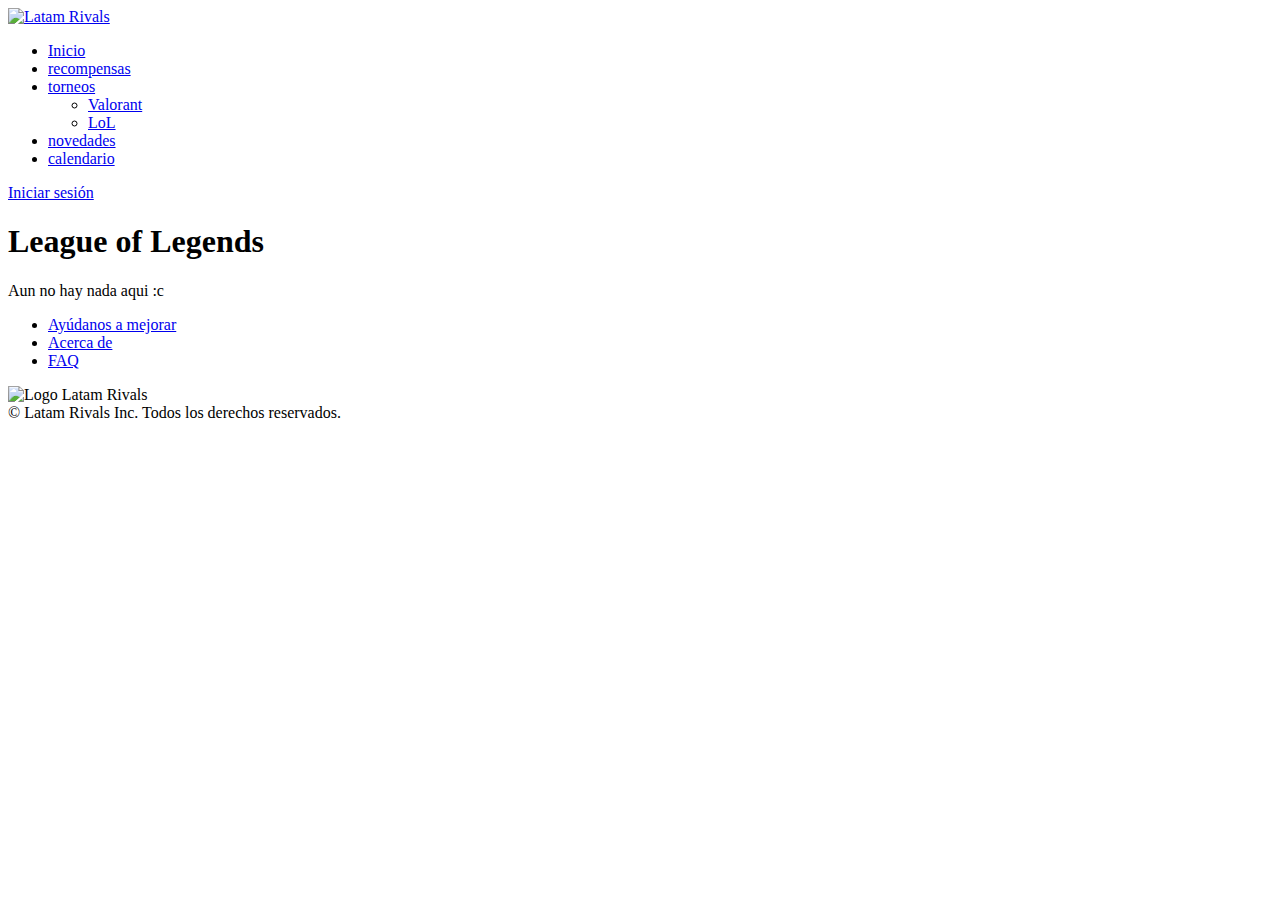
==== html/league.html @ 45c21c9b "Se eliminaron archivos php innecesarios" ====
<!DOCTYPE html>
<html lang="es">
  <head>
    <meta charset="UTF-8"/>
    <meta name="viewport" content="width=device-width, initial-scale=1.0"/>
    <meta http-equiv="X-UA-Compatible" content="IE=edge"/>
    <link rel="stylesheet" href="../scss/styles.css"/>
    <link rel="shortcut icon" href="../assets/images/favicon.ico" type="image/x-icon"/>
    <title>Historial | Latam Rivals</title>
    <script src="https://kit.fontawesome.com/9f65d8e98d.js" crossorigin="anonymous"></script>
  </head>
  <body>
    <header class="header"><a class="header__logo-container" href="#"><img class="header__logo" src="../assets/images/logo/LATAM_blanco_logo.png" alt="Latam Rivals"/></a>
      <nav class="nav" id="nav">
        <ul class="nav__list">
          <li class="nav__item"><a class="nav__link" href="../index.html">Inicio</a></li>
          <li class="nav__item"><a class="nav__link" href="recompensas.html">recompensas</a>
          </li>
          <li class="nav__item"><a class="nav__link" href="#">torneos</a><i class="fas fa-caret-down arrow-icon"></i>
            <ul class="subnav__list">
              <li class="subnav__item"><a class="subnav__link" href="valorant.html">Valorant</a></li>
              <li class="subnav__item"><a class="subnav__link" href="league.html">LoL</a></li>
            </ul>
          </li>
          <li class="nav__item"><a class="nav__link" href="novedades.html">novedades</a>
          </li>
          <li class="nav__item"><a class="nav__link" href="calendario.html">calendario</a>
          </li>
        </ul>
      </nav>
      <div class="header-right"><a class="btn-login" href="login.html">Iniciar sesión</a></div>
      <div class="toggle-menu" id="toggle">
        <div class="first-bar"></div>
        <div class="second-bar"></div>
        <div class="third-bar"></div>
      </div>
    </header>
    <main class="main">
      <h1 class="main-section__title">League of Legends</h1>
      <section class="main-section">
        <p class="main-section__paragraph">Aun no hay nada aqui :c</p>
      </section>
    </main>
    <footer class="footer">
      <div class="footer__links">
        <ul class="footer__list">
          <li class="footer__list-item"><a class="footer__list-link" href="help-us.html">Ayúdanos a mejorar</a></li>
          <li class="footer__list-item"><a class="footer__list-link" href="about.html">Acerca de</a></li>
          <li class="footer__list-item"><a class="footer__list-link" href="faq.html">FAQ</a></li>
        </ul>
      </div>
      <div class="footer__logo"><img src="../assets/images/logo/LATAM_blanco.png" alt="Logo Latam Rivals"/></div>
      <div class="footer__social"><a class="footer__social-link" href="https://www.twitch.tv/latamrivals" target="_blank" rel="noopener noreferrer"><i class="fab fa-twitch"></i></a><a class="footer__social-link" href="https://discord.gg/cZr33wYQDx" target="_blank" rel="noopener noreferrer">       <i class="fab fa-discord"></i></a><a class="footer__social-link" href="https://twitter.com/LatamRivals" target="_blank" rel="noopener noreferrer">       <i class="fab fa-twitter-square"></i></a></div>
      <div class="footer__copy"><span>&copy; Latam Rivals Inc. Todos los derechos reservados.</span></div>
    </footer>
    <script src="js/scripts-min.js"></script>
  </body>
</html>
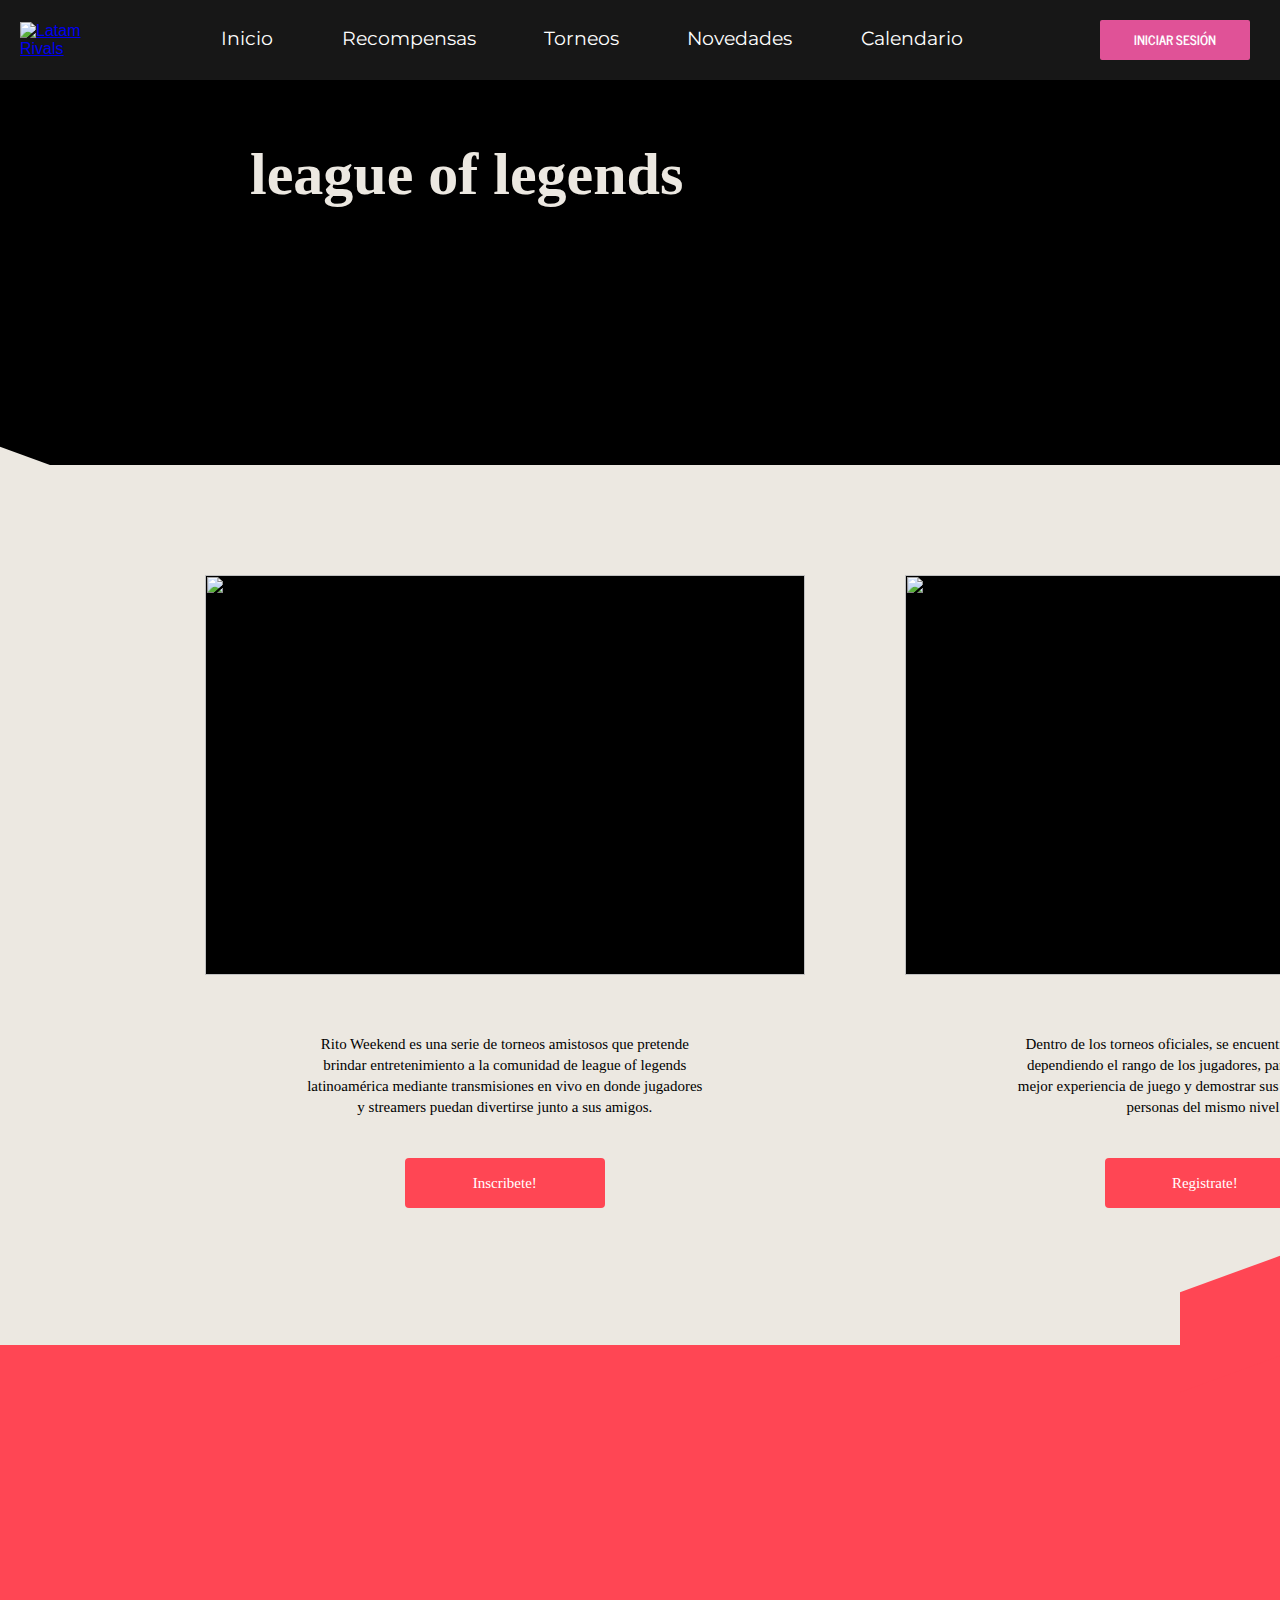
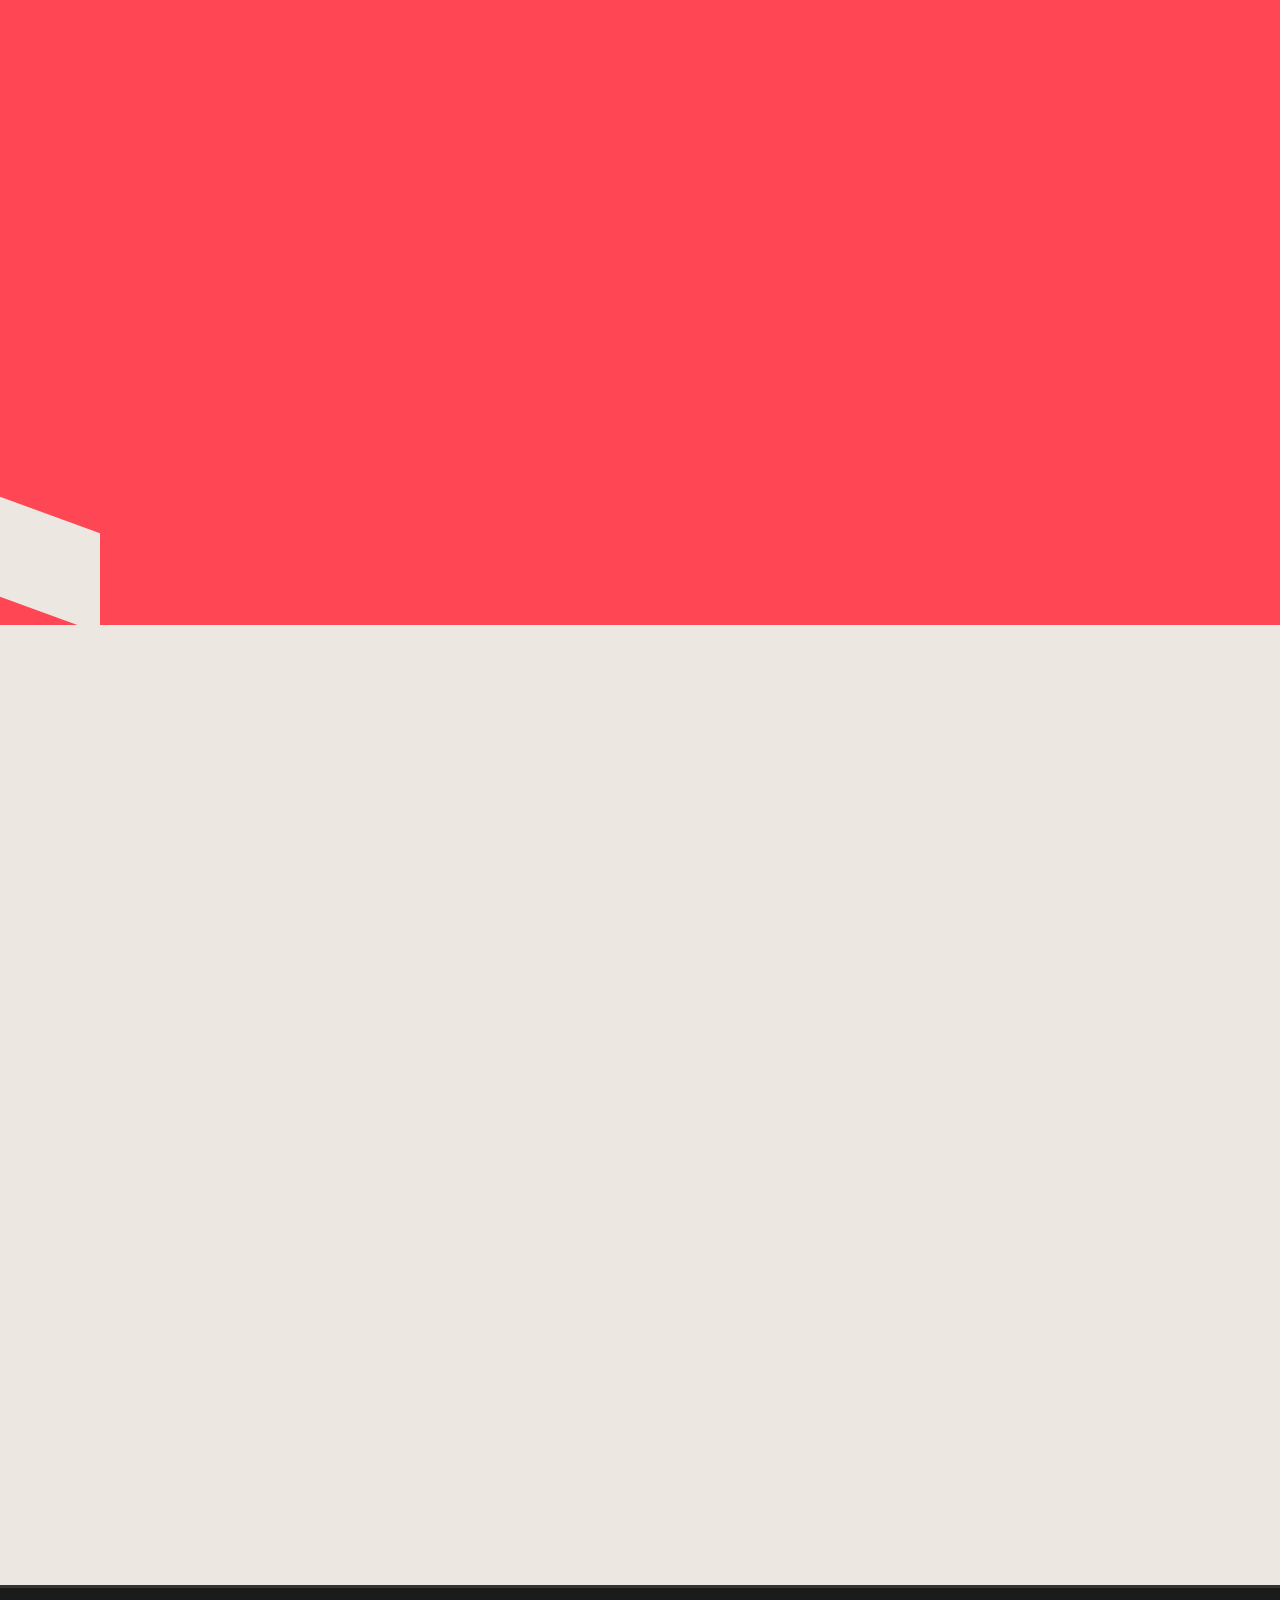
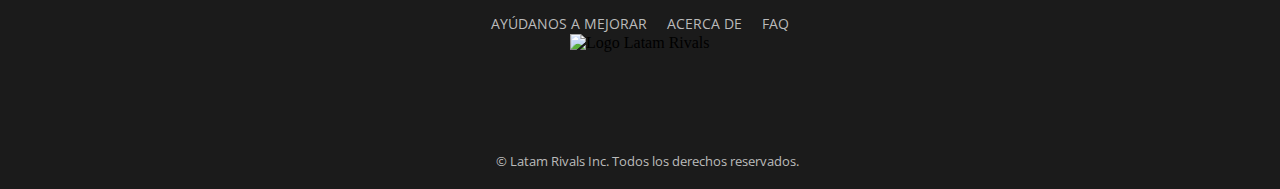
==== commit ad5b1c1e: "Secciones Val y lol" ====
--- a/html/league.html
+++ b/html/league.html
@@ -6,7 +6,7 @@
     <meta http-equiv="X-UA-Compatible" content="IE=edge"/>
     <link rel="stylesheet" href="../scss/styles.css"/>
     <link rel="shortcut icon" href="../assets/images/favicon.ico" type="image/x-icon"/>
-    <title>Historial | Latam Rivals</title>
+    <title>League of Legends | Latam Rivals</title>
     <script src="https://kit.fontawesome.com/9f65d8e98d.js" crossorigin="anonymous"></script>
   </head>
   <body>
@@ -35,12 +35,86 @@
         <div class="third-bar"></div>
       </div>
     </header>
-    <main class="main">
-      <h1 class="main-section__title">League of Legends</h1>
-      <section class="main-section">
-        <p class="main-section__paragraph">Aun no hay nada aqui :c</p>
+    
+    <main class="main_carrusel">
+      
+      <section class="vd-wrapper"> 
+        <h1 class="vd-title">league of legends</h1>
+        <video onloadedmetadata="this.muted=true" autoplay loop class="vd-2">
+          <source src="../assets/video/L-BG-Video.mp4">
+        </video>
+        <div class="vd-menu">
+          <ul>
+            <li>Descubre nuestros torneos</li>
+            <li>Transmisiones en vivo</li>
+            <li>Noticias</li>
+          </ul>
+        </div>
+      </section>
+
+      <!--CARRUSEL-->
+      <section class="carrusel">
+
+        <div class="carrusel_container">
+
+          <div class="carrusel-item">
+
+            <div class="carrusel-banner">
+              <img class="carrusel-img" src="../assets/images/league-champs/teamfight.jpg" alt="">
+              <div class="carrusel-subtitle"> RITO WEEKEND </div>
+              <p class="carrusel-text">Diviértete junto a tus amigos <br> y aspira a ganar recompensas!</p>
+            </div>
+
+            <div class="carrusel-info">
+              <p>
+                Rito Weekend es una serie de torneos amistosos que pretende <br> 
+                brindar entretenimiento a la comunidad de league of legends <br> 
+                latinoamérica mediante transmisiones en vivo en donde jugadores <br>
+                y streamers puedan divertirse junto a sus amigos.
+              </p>
+              <div class="btn-container">
+                <button class="btn-1">Inscribete!</button>
+              </div>
+            </div>
+
+          </div>
+          
+          <div class="carrusel-item">
+
+            <div class="carrusel-banner">
+              <img class="carrusel-img" src="../assets/images/league-champs/yasuo.jpg" alt="">
+              <div class="carrusel-subtitle"> TORNEOS OFICIALES </div>
+              <p class="carrusel-text">Compite contra los mejores <br> y gana muchas recompensas!</p>    
+            </div>
+
+            <div class="carrusel-info">
+              <p>
+                Dentro de los torneos oficiales, se encuentran distintas ligas <br>
+                dependiendo el rango de los jugadores, para asi ofrecer una <br>
+                mejor experiencia de juego y demostrar sus habilidades contra <br>
+                personas del mismo nivel.
+              </p>
+              <div class="btn-container">
+                <button class="btn-2">Registrate!</button>
+              </div>
+            </div>
+
+          </div>
+          
+        </div>
+      </section>
+
+      <section class="section-2">
+
+      </section>
+
+      <section class="section-3">
+
       </section>
     </main>
+
+
+
     <footer class="footer">
       <div class="footer__links">
         <ul class="footer__list">
--- a/scss/styles.css
+++ b/scss/styles.css
@@ -0,0 +1,1442 @@
+@charset "UTF-8";
+/* CONFIG -- Archivos de configuración, variables, colores, fuentes */
+@import url("https://fonts.googleapis.com/css2?family=Montserrat&display=swap");
+@import url("https://fonts.googleapis.com/css2?family=News+Cycle:wght@700&display=swap");
+@import url("https://fonts.googleapis.com/css2?family=Oswald&display=swap");
+@import url("https://fonts.googleapis.com/css2?family=Open+Sans:wght@600&display=swap");
+:root {
+  --primary-color: #fefefe;
+  --secondary-color: #bbb;
+  --danger-color: #ff4654;
+  --cta-color: #e05297;
+  --cta-color-2: #ea86b6;
+  --dark-color: #1b1b1b;
+  /*--dark-color-2: #1b1b1b;*/
+  --dark-color-2: #ece8e1;
+  --background-color: #171717;
+  --text-color: #dedede;
+}
+
+@font-face {
+  font-family: 'LEMON MILK';
+  src: url("../assets/fonts/BebasNeue-Regular.otf");
+}
+
+@font-face {
+  font-family: 'BebasNeue';
+  src: url("../assets/fonts/LEMONMILK-Regular.otf");
+}
+
+/* MIXINS -- Funciones, funciones para breakpoints*/
+/* BASE -- Estilos que se usarán globalmente o para todos los elementos de un tipo */
+/*! normalize.css v8.0.1 | MIT License | github.com/necolas/normalize.css */
+/* Document
+   ========================================================================== */
+/**
+ * 1. Correct the line height in all browsers.
+ * 2. Prevent adjustments of font size after orientation changes in iOS.
+ */
+html {
+  line-height: 1.15;
+  /* 1 */
+  -webkit-text-size-adjust: 100%;
+  /* 2 */
+}
+
+/* Sections
+   ========================================================================== */
+/**
+ * Remove the margin in all browsers.
+ */
+body {
+  margin: 0;
+}
+
+/**
+ * Render the `main` element consistently in IE.
+ */
+main {
+  display: block;
+}
+
+/**
+ * Correct the font size and margin on `h1` elements within `section` and
+ * `article` contexts in Chrome, Firefox, and Safari.
+ */
+h1 {
+  font-size: 2em;
+  margin: 0.67em 0;
+}
+
+/* Grouping content
+   ========================================================================== */
+/**
+ * 1. Add the correct box sizing in Firefox.
+ * 2. Show the overflow in Edge and IE.
+ */
+hr {
+  -webkit-box-sizing: content-box;
+          box-sizing: content-box;
+  /* 1 */
+  height: 0;
+  /* 1 */
+  overflow: visible;
+  /* 2 */
+}
+
+/**
+ * 1. Correct the inheritance and scaling of font size in all browsers.
+ * 2. Correct the odd `em` font sizing in all browsers.
+ */
+pre {
+  font-family: monospace, monospace;
+  /* 1 */
+  font-size: 1em;
+  /* 2 */
+}
+
+/* Text-level semantics
+   ========================================================================== */
+/**
+ * Remove the gray background on active links in IE 10.
+ */
+a {
+  background-color: transparent;
+}
+
+/**
+ * 1. Remove the bottom border in Chrome 57-
+ * 2. Add the correct text decoration in Chrome, Edge, IE, Opera, and Safari.
+ */
+abbr[title] {
+  border-bottom: none;
+  /* 1 */
+  text-decoration: underline;
+  /* 2 */
+  -webkit-text-decoration: underline dotted;
+          text-decoration: underline dotted;
+  /* 2 */
+}
+
+/**
+ * Add the correct font weight in Chrome, Edge, and Safari.
+ */
+b,
+strong {
+  font-weight: bolder;
+}
+
+/**
+ * 1. Correct the inheritance and scaling of font size in all browsers.
+ * 2. Correct the odd `em` font sizing in all browsers.
+ */
+code,
+kbd,
+samp {
+  font-family: monospace, monospace;
+  /* 1 */
+  font-size: 1em;
+  /* 2 */
+}
+
+/**
+ * Add the correct font size in all browsers.
+ */
+small {
+  font-size: 80%;
+}
+
+/**
+ * Prevent `sub` and `sup` elements from affecting the line height in
+ * all browsers.
+ */
+sub,
+sup {
+  font-size: 75%;
+  line-height: 0;
+  position: relative;
+  vertical-align: baseline;
+}
+
+sub {
+  bottom: -0.25em;
+}
+
+sup {
+  top: -0.5em;
+}
+
+/* Embedded content
+   ========================================================================== */
+/**
+ * Remove the border on images inside links in IE 10.
+ */
+img {
+  border-style: none;
+}
+
+/* Forms
+   ========================================================================== */
+/**
+ * 1. Change the font styles in all browsers.
+ * 2. Remove the margin in Firefox and Safari.
+ */
+button,
+input,
+optgroup,
+select,
+textarea {
+  font-family: inherit;
+  /* 1 */
+  font-size: 100%;
+  /* 1 */
+  line-height: 1.15;
+  /* 1 */
+  margin: 0;
+  /* 2 */
+}
+
+/**
+ * Show the overflow in IE.
+ * 1. Show the overflow in Edge.
+ */
+button,
+input {
+  /* 1 */
+  overflow: visible;
+}
+
+/**
+ * Remove the inheritance of text transform in Edge, Firefox, and IE.
+ * 1. Remove the inheritance of text transform in Firefox.
+ */
+button,
+select {
+  /* 1 */
+  text-transform: none;
+}
+
+/**
+ * Correct the inability to style clickable types in iOS and Safari.
+ */
+button,
+[type="button"],
+[type="reset"],
+[type="submit"] {
+  -webkit-appearance: button;
+}
+
+/**
+ * Remove the inner border and padding in Firefox.
+ */
+button::-moz-focus-inner,
+[type="button"]::-moz-focus-inner,
+[type="reset"]::-moz-focus-inner,
+[type="submit"]::-moz-focus-inner {
+  border-style: none;
+  padding: 0;
+}
+
+/**
+ * Restore the focus styles unset by the previous rule.
+ */
+button:-moz-focusring,
+[type="button"]:-moz-focusring,
+[type="reset"]:-moz-focusring,
+[type="submit"]:-moz-focusring {
+  outline: 1px dotted ButtonText;
+}
+
+/**
+ * Correct the padding in Firefox.
+ */
+fieldset {
+  padding: 0.35em 0.75em 0.625em;
+}
+
+/**
+ * 1. Correct the text wrapping in Edge and IE.
+ * 2. Correct the color inheritance from `fieldset` elements in IE.
+ * 3. Remove the padding so developers are not caught out when they zero out
+ *    `fieldset` elements in all browsers.
+ */
+legend {
+  -webkit-box-sizing: border-box;
+          box-sizing: border-box;
+  /* 1 */
+  color: inherit;
+  /* 2 */
+  display: table;
+  /* 1 */
+  max-width: 100%;
+  /* 1 */
+  padding: 0;
+  /* 3 */
+  white-space: normal;
+  /* 1 */
+}
+
+/**
+ * Add the correct vertical alignment in Chrome, Firefox, and Opera.
+ */
+progress {
+  vertical-align: baseline;
+}
+
+/**
+ * Remove the default vertical scrollbar in IE 10+.
+ */
+textarea {
+  overflow: auto;
+}
+
+/**
+ * 1. Add the correct box sizing in IE 10.
+ * 2. Remove the padding in IE 10.
+ */
+[type="checkbox"],
+[type="radio"] {
+  -webkit-box-sizing: border-box;
+          box-sizing: border-box;
+  /* 1 */
+  padding: 0;
+  /* 2 */
+}
+
+/**
+ * Correct the cursor style of increment and decrement buttons in Chrome.
+ */
+[type="number"]::-webkit-inner-spin-button,
+[type="number"]::-webkit-outer-spin-button {
+  height: auto;
+}
+
+/**
+ * 1. Correct the odd appearance in Chrome and Safari.
+ * 2. Correct the outline style in Safari.
+ */
+[type="search"] {
+  -webkit-appearance: textfield;
+  /* 1 */
+  outline-offset: -2px;
+  /* 2 */
+}
+
+/**
+ * Remove the inner padding in Chrome and Safari on macOS.
+ */
+[type="search"]::-webkit-search-decoration {
+  -webkit-appearance: none;
+}
+
+/**
+ * 1. Correct the inability to style clickable types in iOS and Safari.
+ * 2. Change font properties to `inherit` in Safari.
+ */
+::-webkit-file-upload-button {
+  -webkit-appearance: button;
+  /* 1 */
+  font: inherit;
+  /* 2 */
+}
+
+/* Interactive
+   ========================================================================== */
+/*
+ * Add the correct display in Edge, IE 10+, and Firefox.
+ */
+details {
+  display: block;
+}
+
+/*
+ * Add the correct display in all browsers.
+ */
+summary {
+  display: list-item;
+}
+
+/* Misc
+   ========================================================================== */
+/**
+ * Add the correct display in IE 10+.
+ */
+template {
+  display: none;
+}
+
+/**
+ * Add the correct display in IE 10.
+ */
+[hidden] {
+  display: none;
+}
+
+body {
+  background-color: var(--dark-color-2);
+  display: -webkit-box;
+  display: -ms-flexbox;
+  display: flex;
+  -webkit-box-orient: vertical;
+  -webkit-box-direction: normal;
+      -ms-flex-direction: column;
+          flex-direction: column;
+  min-height: 100vh;
+}
+
+/* BLOQUES -- Estilos que vamos a repetir a menudo en una página, header, buttons, footer */
+.header {
+  background-color: var(--background-color);
+  position: fixed;
+  font-family: sans-serif;
+  display: -webkit-box;
+  display: -ms-flexbox;
+  display: flex;
+  min-width: 100vw;
+  height: 80px;
+  -webkit-box-align: center;
+      -ms-flex-align: center;
+          align-items: center;
+  -webkit-box-pack: justify;
+      -ms-flex-pack: justify;
+          justify-content: space-between;
+  z-index: 10;
+}
+
+.header__logo-container {
+  -webkit-box-ordinal-group: 2;
+      -ms-flex-order: 1;
+          order: 1;
+}
+
+.header__logo {
+  display: block;
+  max-width: 64px;
+  margin-left: 20px;
+}
+
+.header-right {
+  margin-right: 20px;
+  display: none;
+  -webkit-box-ordinal-group: 3;
+      -ms-flex-order: 2;
+          order: 2;
+}
+
+@media screen and (min-width: 1024px) {
+  .header-right {
+    display: block;
+  }
+}
+
+.btn-login {
+  background-color: var(--cta-color);
+  color: var(--primary-color);
+  line-height: 16px;
+  text-decoration: none;
+  text-align: center;
+  text-transform: uppercase;
+  font-family: "News Cycle", sans-serif;
+  font-size: 13px;
+  font-weight: 800;
+  display: inline-block;
+  width: 150px;
+  padding: 12px 0;
+  border-radius: 2px;
+  margin-right: 10px;
+}
+
+.btn-login:hover {
+  background-color: var(--cta-color-2);
+}
+
+/*TOGGLE MENU*/
+.toggle-menu {
+  height: 40px;
+  width: 40px;
+  position: relative;
+  right: 20px;
+  -webkit-box-ordinal-group: 4;
+      -ms-flex-order: 3;
+          order: 3;
+  cursor: pointer;
+}
+
+.toggle-menu .first-bar,
+.toggle-menu .second-bar,
+.toggle-menu .third-bar {
+  position: absolute;
+  width: 30px;
+  height: 3px;
+  background-color: #ccc;
+  border-radius: 5px;
+}
+
+.toggle-menu .first-bar {
+  top: 7px;
+}
+
+.toggle-menu .second-bar {
+  top: 17px;
+}
+
+.toggle-menu .third-bar {
+  top: 27px;
+}
+
+@media screen and (min-width: 1024px) {
+  .toggle-menu {
+    display: none;
+  }
+}
+
+/*ESTILOS GENERALES NAV*/
+.nav {
+  position: absolute;
+  top: 0;
+  right: 10px;
+  width: 60%;
+  font-family: "Montserrat";
+  font-size: 19px;
+  -webkit-box-ordinal-group: 3;
+      -ms-flex-order: 2;
+          order: 2;
+  display: none;
+  /*ESTILOS PRIMER NIVEL*/
+}
+
+@media screen and (min-width: 1024px) {
+  .nav {
+    display: -webkit-box;
+    display: -ms-flexbox;
+    display: flex;
+    position: static;
+    height: 80px;
+    width: auto;
+  }
+}
+
+.nav__list,
+.nav .subnav__list {
+  list-style: none;
+  padding-left: 0;
+}
+
+.nav__item,
+.nav .subnav__item {
+  line-height: 3rem;
+  position: relative;
+}
+
+.nav__link,
+.nav .subnav__link {
+  background-color: var(--background-color);
+  text-decoration: none;
+  color: var(--primary-color);
+  display: block;
+  border-bottom: 2px solid var(--dark-color);
+}
+
+@media screen and (min-width: 1024px) {
+  .nav__link,
+  .nav .subnav__link {
+    border-bottom: 0;
+  }
+}
+
+.nav__link::first-letter,
+.nav .subnav__link::first-letter {
+  text-transform: uppercase;
+}
+
+.nav__link:hover,
+.nav .subnav__link:hover {
+  background-color: var(--dark-color-2);
+  color: var(--dark-color);
+}
+
+.nav__list {
+  background-color: var(--background-color);
+  display: block;
+  margin-top: 80px;
+}
+
+@media screen and (min-width: 1024px) {
+  .nav__list {
+    display: -webkit-box;
+    display: -ms-flexbox;
+    display: flex;
+    margin: 15px 0 0;
+  }
+}
+
+@media screen and (min-width: 1024px) {
+  .nav__item {
+    float: left;
+  }
+}
+
+.nav__item:hover .subnav__list {
+  visibility: visible;
+  opacity: 1;
+  height: auto;
+}
+
+.nav__link {
+  padding: 0 1.8em;
+}
+
+.nav.show {
+  display: block;
+}
+
+.show .first-bar {
+  -webkit-transform: rotate(-45deg);
+          transform: rotate(-45deg);
+  top: 1em;
+}
+
+.show .second-bar {
+  display: none;
+}
+
+.show .third-bar {
+  -webkit-transform: rotate(45deg);
+          transform: rotate(45deg);
+  top: 1em;
+}
+
+.arrow-icon {
+  position: absolute;
+  top: 15px;
+  right: 4%;
+  color: var(--secondary-color);
+}
+
+@media screen and (min-width: 1024px) {
+  .arrow-icon {
+    right: 4%;
+  }
+}
+
+.nav__item:hover .arrow-icon {
+  color: var(--dark-color);
+  cursor: pointer;
+}
+
+/*ESTILOS SEGUNDO NIVEL*/
+.subnav__list {
+  width: 100%;
+  -webkit-transition: visibility 0s, opacity 0.3s linear;
+  transition: visibility 0s, opacity 0.3s linear;
+  font-size: 19px;
+  visibility: hidden;
+  opacity: 0;
+  height: 0;
+}
+
+@media screen and (min-width: 1024px) {
+  .subnav__list {
+    top: 75%;
+    left: 0;
+    position: absolute;
+  }
+}
+
+.subnav__link {
+  padding: 0 24%;
+}
+
+@media screen and (min-width: 768px) {
+  .subnav__link {
+    padding: 0 20%;
+  }
+}
+
+@media screen and (min-width: 1024px) {
+  .subnav__link {
+    text-align: center;
+    padding: 0;
+  }
+}
+
+.main {
+  position: relative;
+  width: 70%;
+  top: 80px;
+  margin-left: auto;
+  margin-right: auto;
+}
+
+.main-section form {
+  margin-bottom: 20px;
+}
+
+.main-section legend {
+  font-family: "Open Sans";
+}
+
+.main-section label {
+  margin-bottom: 5px;
+}
+
+.main-section .form-group {
+  display: -webkit-box;
+  display: -ms-flexbox;
+  display: flex;
+  -webkit-box-orient: vertical;
+  -webkit-box-direction: normal;
+      -ms-flex-direction: column;
+          flex-direction: column;
+  font-family: "Oswald";
+  text-transform: uppercase;
+  font-weight: 700;
+}
+
+@media screen and (min-width: 768px) {
+  .main-section .form-group:nth-child(2) {
+    float: left;
+    width: 49%;
+    margin-right: 1%;
+  }
+}
+
+.main-section .required {
+  color: var(--danger-color);
+  font-size: 20px;
+  position: relative;
+  margin-left: 2px;
+}
+
+.main-section input {
+  margin-top: 5px;
+  width: 98%;
+  height: 25px;
+  border: 1px solid var(--secondary-color);
+  border-radius: 2px;
+}
+
+.main-section textarea {
+  height: 190px;
+  resize: vertical;
+}
+
+@media screen and (min-width: 1400px) {
+  .main-section textarea {
+    height: 300px;
+  }
+}
+
+.main-section input[type=submit] {
+  width: 100%;
+  height: 40px;
+  background-color: var(--danger-color);
+  font-family: "News Cycle";
+  font-size: 20px;
+  color: var(--dark-color-2);
+}
+
+.main-section input[type=submit]:hover {
+  color: var(--dark-color);
+  cursor: pointer;
+}
+
+.footer {
+  position: relative;
+  background-color: var(--dark-color);
+  top: 80px;
+  margin-top: auto;
+  border-top: 3px solid #333;
+}
+
+.footer__list {
+  height: 40px;
+  margin-top: 80;
+  margin-bottom: 0;
+  padding-left: 0;
+  display: -webkit-box;
+  display: -ms-flexbox;
+  display: flex;
+  -webkit-box-orient: vertical;
+  -webkit-box-direction: normal;
+      -ms-flex-direction: column;
+          flex-direction: column;
+  -webkit-box-pack: space-evenly;
+      -ms-flex-pack: space-evenly;
+          justify-content: space-evenly;
+  -webkit-box-align: center;
+      -ms-flex-align: center;
+          align-items: center;
+}
+
+@media screen and (min-width: 768px) {
+  .footer__list {
+    -webkit-box-orient: horizontal;
+    -webkit-box-direction: normal;
+        -ms-flex-direction: row;
+            flex-direction: row;
+    -webkit-box-pack: center;
+        -ms-flex-pack: center;
+            justify-content: center;
+  }
+}
+
+.footer__list-item {
+  list-style: none;
+}
+
+@media screen and (min-width: 768px) {
+  .footer__list-item {
+    margin: 0 10px;
+  }
+}
+
+.footer__list-link {
+  font-family: "Open Sans";
+  text-decoration: none;
+  color: var(--secondary-color);
+  text-transform: uppercase;
+  font-size: 14px;
+}
+
+.footer__list-link:hover {
+  color: var(--primary-color);
+}
+
+.footer__logo {
+  margin: 20px auto;
+  width: 140px;
+  height: 80px;
+}
+
+@media screen and (min-width: 768px) {
+  .footer__logo {
+    margin: -10px auto 10px;
+  }
+}
+
+.footer__logo img {
+  width: 140px;
+}
+
+.footer__social {
+  display: -webkit-box;
+  display: -ms-flexbox;
+  display: flex;
+  -webkit-box-pack: center;
+      -ms-flex-pack: center;
+          justify-content: center;
+  margin-top: 20px;
+}
+
+.footer__social-link {
+  margin: 0 10px;
+  color: var(--secondary-color);
+}
+
+.footer__social-link:hover {
+  color: var(--primary-color);
+}
+
+.footer__copy {
+  display: -webkit-box;
+  display: -ms-flexbox;
+  display: flex;
+  -webkit-box-pack: center;
+      -ms-flex-pack: center;
+          justify-content: center;
+  padding: 20px 0;
+}
+
+.footer__copy span {
+  color: var(--secondary-color);
+  font-family: "Open Sans";
+  font-size: .8em;
+  padding-left: 15px;
+}
+
+/*CARRUSEL*/
+.main_carrusel {
+  padding-top: 80px;
+}
+
+.vd-title {
+  font-family: "LEMON MILK";
+  font-size: 60px;
+  margin-top: 60px;
+  margin-left: 250px;
+  display: -webkit-box;
+  display: -ms-flexbox;
+  display: flex;
+  position: absolute;
+  color: #ece8e1;
+  z-index: 1;
+  -webkit-transition: 450ms all ease;
+  transition: 450ms all ease;
+}
+
+.vd-wrapper {
+  width: 100%;
+  height: 385px;
+  overflow: hidden;
+  background-color: black;
+  position: relative;
+}
+
+.vd-wrapper::after {
+  position: absolute;
+  content: '';
+  display: -webkit-box;
+  display: -ms-flexbox;
+  display: flex;
+  background-color: #ece8e1;
+  width: 100px;
+  height: 100px;
+  z-index: 1;
+  top: 100%;
+  -webkit-transform: skewY(20deg);
+          transform: skewY(20deg);
+}
+
+.vd-menu {
+  position: absolute;
+  display: -webkit-box;
+  display: -ms-flexbox;
+  display: flex;
+  background-color: #ece8e1;
+  width: 300px;
+  height: 385px;
+  z-index: 1;
+  top: 0px;
+  right: -300px;
+  -webkit-transition: 450ms all ease;
+  transition: 450ms all ease;
+  opacity: 85%;
+  -webkit-box-pack: space-evenly;
+      -ms-flex-pack: space-evenly;
+          justify-content: space-evenly;
+}
+
+.vd-menu ul {
+  font-family: 'BebasNeue';
+  font-size: 15px;
+  list-style: none;
+  padding: 0px;
+  margin: 0px;
+  margin-top: 30%;
+  line-height: 3em;
+  height: 200px;
+  display: -webkit-box;
+  display: -ms-flexbox;
+  display: flex;
+  -webkit-box-orient: vertical;
+  -webkit-box-direction: normal;
+      -ms-flex-direction: column;
+          flex-direction: column;
+  -webkit-box-pack: space-evenly;
+      -ms-flex-pack: space-evenly;
+          justify-content: space-evenly;
+  text-align: right;
+}
+
+.vd-wrapper:hover > .vd-menu {
+  right: 0%;
+}
+
+.vd-wrapper:hover > .vd-title {
+  -webkit-transform: scale(1.1);
+          transform: scale(1.1);
+}
+
+.vd {
+  width: 100%;
+  -o-object-fit: cover;
+     object-fit: cover;
+  opacity: 50%;
+}
+
+.vd-2 {
+  width: 100%;
+  -o-object-fit: cover;
+     object-fit: cover;
+  opacity: 50%;
+  position: relative;
+  bottom: 260px;
+}
+
+.carrusel {
+  width: 100%;
+  overflow: hidden;
+  position: relative;
+}
+
+.carrusel_container {
+  white-space: nowrap;
+  margin: 110px 0px;
+  padding-bottom: 10px;
+  padding-left: 16%;
+  height: 650px;
+  display: -webkit-inline-box;
+  display: -ms-inline-flexbox;
+  display: inline-flex;
+}
+
+.carrusel-item {
+  display: block;
+  width: 600px;
+  height: 800px;
+  margin-right: 100px;
+  -webkit-transition: 450ms all ease;
+  transition: 450ms all ease;
+  -webkit-transform-origin: center left;
+          transform-origin: center left;
+  position: relative;
+}
+
+.carrusel-banner {
+  background-color: black;
+  width: 600px;
+  height: 400px;
+  overflow: hidden;
+  display: inline-block;
+  cursor: pointer;
+}
+
+.carrusel-img {
+  width: 600px;
+  height: 400px;
+  -o-object-fit: cover;
+     object-fit: cover;
+}
+
+.carrusel-subtitle {
+  position: absolute;
+  top: 0;
+  font-size: 40px;
+  font-family: 'Bebas Neue';
+  color: transparent;
+  padding: 20px;
+}
+
+.carrusel-text {
+  position: absolute;
+  top: 0;
+  font-family: "BebasNeue";
+  color: transparent;
+  width: 300px;
+  height: 400;
+  padding-left: 280px;
+  padding-top: 320px;
+}
+
+.carrusel-info {
+  width: 600px;
+  height: 400px;
+  padding-top: 40px;
+  overflow: hidden;
+  font-size: 15px;
+  font-family: "BebasNeue";
+  text-align: center;
+  line-height: 1.4em;
+}
+
+.btn-container {
+  display: -webkit-box;
+  display: -ms-flexbox;
+  display: flex;
+  -webkit-box-orient: horizontal;
+  -webkit-box-direction: normal;
+      -ms-flex-direction: row;
+          flex-direction: row;
+  margin-top: 40px;
+  -webkit-box-pack: space-evenly;
+      -ms-flex-pack: space-evenly;
+          justify-content: space-evenly;
+}
+
+.btn-1 {
+  width: 200px;
+  height: 50px;
+  border: none;
+  color: white;
+  background-color: var(--danger-color);
+  border-radius: 4px;
+  -webkit-box-shadow: inset 0 0 0 0 #0aecc4;
+          box-shadow: inset 0 0 0 0 #0aecc4;
+  -webkit-transition: ease-out 0.3s;
+  transition: ease-out 0.3s;
+  outline: none;
+}
+
+.btn-2 {
+  width: 200px;
+  height: 50px;
+  border: none;
+  color: white;
+  background-color: var(--danger-color);
+  border-radius: 4px;
+  -webkit-box-shadow: inset 0 0 0 0 #fa2aff;
+          box-shadow: inset 0 0 0 0 #fa2aff;
+  -webkit-transition: ease-out 0.3s;
+  transition: ease-out 0.3s;
+  outline: none;
+}
+
+.btn-1:hover {
+  -webkit-box-shadow: inset 200px 0 0 0 #0aecc4;
+          box-shadow: inset 200px 0 0 0 #0aecc4;
+  cursor: pointer;
+  color: black;
+}
+
+.btn-2:hover {
+  -webkit-box-shadow: inset 200px 0 0 0 #fa2aff;
+          box-shadow: inset 200px 0 0 0 #fa2aff;
+  cursor: pointer;
+  color: black;
+}
+
+.carrusel-item:hover ~ .carrusel-item {
+  -webkit-transform: translate3d(100px, 0, 0);
+          transform: translate3d(100px, 0, 0);
+}
+
+.carrusel_container:hover .carrusel-item:hover {
+  -webkit-transform: scale(1.15);
+          transform: scale(1.15);
+}
+
+.carrusel-item:hover > .carrusel-banner > .carrusel-img {
+  opacity: 0.5;
+}
+
+.carrusel-item:hover > .carrusel-banner > .carrusel-subtitle {
+  color: var(--danger-color);
+}
+
+.carrusel-item:hover > .carrusel-banner > .carrusel-text {
+  color: #ece8e1;
+}
+
+.section-2 {
+  width: 100%;
+  height: 880px;
+  background-color: var(--danger-color);
+}
+
+.section-2::before {
+  position: absolute;
+  content: '';
+  display: -webkit-box;
+  display: -ms-flexbox;
+  display: flex;
+  background-color: var(--danger-color);
+  width: 100px;
+  height: 100px;
+  z-index: 1;
+  top: 141.5%;
+  right: 0px;
+  -webkit-transform: skewY(-20deg);
+          transform: skewY(-20deg);
+}
+
+.section-3 {
+  width: 100%;
+  height: 880px;
+  background-color: #ece8e1;
+}
+
+.section-3::before {
+  position: absolute;
+  content: '';
+  display: -webkit-box;
+  display: -ms-flexbox;
+  display: flex;
+  background-color: #ece8e1;
+  width: 100px;
+  height: 100px;
+  z-index: 1;
+  top: 235%;
+  left: 0px;
+  -webkit-transform: skewY(20deg);
+          transform: skewY(20deg);
+}
+
+::-webkit-scrollbar-thumb {
+  background: #ccc;
+  border-radius: 4px;
+}
+
+::-webkit-scrollbar {
+  display: none;
+  width: 8px;
+  height: 4px;
+  background: rgba(0, 0, 0, 0.4);
+  border-radius: 4px;
+}
+
+::-webkit-scrollbar:hover {
+  background: #b3b3b3;
+  -webkit-box-shadow: 0 0 2px 1px rgba(0, 0, 0, 0.2);
+          box-shadow: 0 0 2px 1px rgba(0, 0, 0, 0.2);
+}
+
+::-webkit-scrollbar:hover:active {
+  background: #999;
+}
+
+/* PAGES -- Archivos HTML que requieren una configuración especial y no se repite en otras*/
+.main-section__title,
+.team-section__title,
+.news-section__title {
+  font-family: "LEMON MILK";
+}
+
+.main-section {
+  position: relative;
+}
+
+.main__logo {
+  width: 240px;
+  margin-left: auto;
+  margin-right: auto;
+  display: block;
+  position: relative;
+  top: 10px;
+}
+
+@media screen and (min-width: 768px) {
+  .main__logo {
+    width: 320px;
+  }
+}
+
+@media screen and (min-width: 1024px) {
+  .main__logo {
+    width: 380px;
+  }
+}
+
+.main-section__title {
+  font-size: 32px;
+  margin-top: 50px;
+}
+
+.main-section__paragraph {
+  font-family: 'Arial', sans-serif;
+}
+
+.team-section {
+  display: -webkit-box;
+  display: -ms-flexbox;
+  display: flex;
+  -ms-flex-wrap: wrap;
+      flex-wrap: wrap;
+}
+
+.team-section__title {
+  color: var(--danger-color);
+}
+
+.team-section__teams {
+  width: 200px;
+  height: 200px;
+  border: 1px solid #000;
+  margin-right: 2em;
+  margin-bottom: 2rem;
+  text-align: center;
+}
+
+.team-section__link {
+  text-decoration: none;
+  display: inline-block;
+  width: 160px;
+  height: 160px;
+  margin: 0;
+}
+
+.team-section__logo {
+  display: inline-block;
+  margin-top: 15px;
+  width: 120px;
+  height: 120px;
+}
+
+.team-section__name {
+  font-family: "Oswald";
+  font-size: 1.5em;
+  color: var(--dark-color);
+  display: inline-block;
+  text-transform: uppercase;
+}
+
+.team-section__link:hover .team-section__name {
+  color: var(--danger-color);
+}
+
+.news-section {
+  display: -webkit-box;
+  display: -ms-flexbox;
+  display: flex;
+  -ms-flex-wrap: wrap;
+      flex-wrap: wrap;
+}
+
+.news-section__title {
+  color: var(--danger-color);
+}
+
+.news-section__news {
+  width: 200px;
+  height: 200px;
+  border: 1px solid #000;
+  margin-right: 2em;
+  margin-bottom: 2rem;
+  text-align: center;
+}
+
+.news-section__link {
+  text-decoration: none;
+  display: inline-block;
+  width: 160px;
+  height: 160px;
+  margin: 0;
+}
+
+.news-section__img {
+  display: inline-block;
+  margin-top: 15px;
+  width: 120px;
+  height: 120px;
+}
+
+.news-section__name {
+  font-family: "Oswald";
+  font-size: 1.5em;
+  color: var(--dark-color);
+  display: inline-block;
+  text-transform: uppercase;
+}
+
+.news-section__link:hover .news-section__name {
+  color: var(--danger-color);
+}
+
+.body {
+  background-color: #171717;
+}
+
+/* FORMULARIO */
+.formlr {
+  height: 100%;
+  width: 100%;
+  background-size: cover;
+}
+
+.form-box {
+  width: 380px;
+  height: 480px;
+  position: relative;
+  margin: 30px auto;
+  background: #fff;
+  padding: 5px;
+  font-family: "News Cycle", sans-serif;
+  font-size: 17.5px;
+  font-weight: 800;
+  border-radius: 20px;
+  overflow: hidden;
+}
+
+.btn-box {
+  width: 220px;
+  margin: 35px auto;
+  position: relative;
+  -webkit-box-shadow: 0 0 20px 9px #ff61241f;
+          box-shadow: 0 0 20px 9px #ff61241f;
+  border-radius: 30px;
+}
+
+.toggle-btn {
+  padding: 10px 30px;
+  cursor: pointer;
+  background: transparent;
+  border: 0;
+  outline: none;
+  position: relative;
+}
+
+#btn {
+  top: 0;
+  left: 0;
+  position: absolute;
+  width: 130px;
+  height: 100%;
+  background: -webkit-gradient(linear, left top, right top, from(#ff2d2d), to(#ff8181));
+  background: linear-gradient(to right, #ff2d2d, #ff8181);
+  border-radius: 30px;
+  -webkit-transition: .5s;
+  transition: .5s;
+}
+
+.input {
+  top: 155px;
+  position: absolute;
+  width: 280px;
+  -webkit-transition: .5s;
+  transition: .5s;
+}
+
+.entrada {
+  width: 100%;
+  padding: 10px 0;
+  margin: 5px 0;
+  border-left: 0;
+  border-top: 0;
+  border-right: 0;
+  border-bottom: 1px solid #999;
+  outline: none;
+  background: transparent;
+}
+
+.submit-btn {
+  width: 85%;
+  padding: 10px 30px;
+  cursor: pointer;
+  display: block;
+  margin: auto;
+  background: -webkit-gradient(linear, left top, right top, from(#ff2d2d), to(#ff8181));
+  background: linear-gradient(to right, #ff2d2d, #ff8181);
+  border: 0;
+  outline: none;
+  border-radius: 30px;
+}
+
+.check {
+  margin: 30px 10px 30px 0;
+}
+
+.cspan {
+  bottom: 69px;
+  position: absolute;
+}
+
+#login {
+  left: 50px;
+}
+
+#register {
+  left: 450px;
+}
+
+.logoform {
+  display: block;
+  position: relative;
+  margin: 30px auto;
+  width: 400px;
+  height: auto;
+}
+
+#register.input {
+  top: 120px;
+}
+/*# sourceMappingURL=styles.css.map */